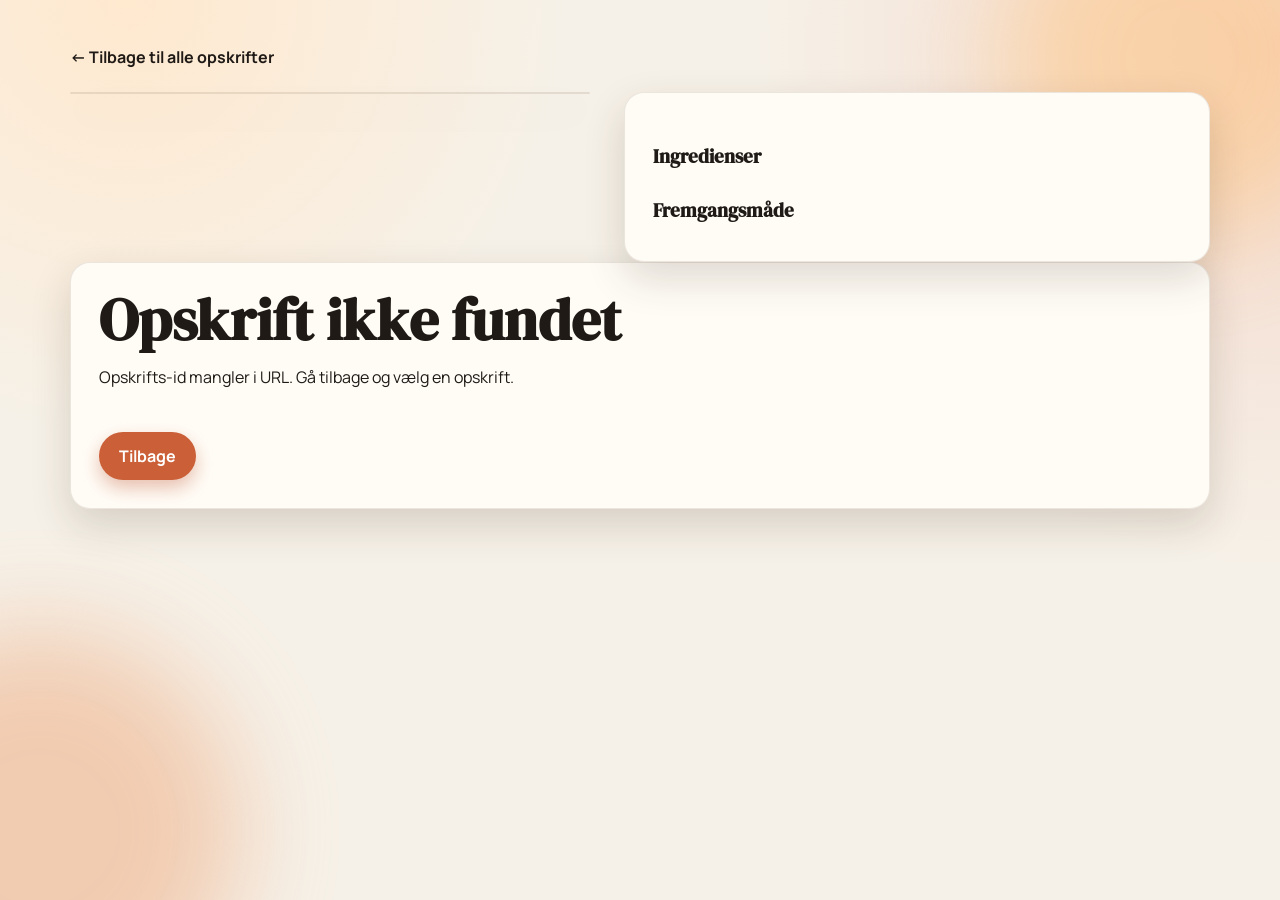
==== recipe.html @ 79aaceb4 "Add files via upload" ====
﻿<!doctype html>
<html lang="da">
<head>
  <meta charset="UTF-8" />
  <meta name="viewport" content="width=device-width, initial-scale=1.0" />
  <title>Opskrift</title>
  <link rel="preconnect" href="https://fonts.googleapis.com">
  <link rel="preconnect" href="https://fonts.gstatic.com" crossorigin>
  <link href="https://fonts.googleapis.com/css2?family=DM+Serif+Display:ital@0;1&family=Manrope:wght@400;600;700&display=swap" rel="stylesheet">
  <link rel="stylesheet" href="./styles.css" />
</head>
<body>
  <div class="bg-shape bg-shape-one" aria-hidden="true"></div>
  <div class="bg-shape bg-shape-two" aria-hidden="true"></div>

  <main class="recipe-page">
    <a class="back-link" href="./index.html">← Tilbage til alle opskrifter</a>

    <article id="recipeDetail" class="recipe-layout" hidden>
      <section class="recipe-media">
        <img id="recipeImage" src="" alt="" />
      </section>

      <section class="recipe-content">
        <p id="recipeCategory" class="detail-kicker"></p>
        <h1 id="recipeTitle" class="detail-title"></h1>
        <p id="recipeDescription" class="detail-description"></p>

        <div class="detail-meta" id="recipeMeta"></div>

        <section class="detail-block">
          <h2>Ingredienser</h2>
          <ul id="ingredientsList"></ul>
        </section>

        <section class="detail-block">
          <h2>Fremgangsmåde</h2>
          <ol id="methodList"></ol>
        </section>

        <section id="notesBlock" class="detail-block" hidden>
          <h2>Noter</h2>
          <ul id="notesList"></ul>
        </section>
      </section>
    </article>

    <section id="recipeMissing" class="recipe-missing" hidden>
      <h1>Opskriften blev ikke fundet</h1>
      <p>Denne opskrift findes ikke endnu. Gå tilbage og vælg en anden opskrift.</p>
      <a class="cta" href="./index.html">Tilbage</a>
    </section>
  </main>

  <script src="./data/recipes.js"></script>
  <script>
    const params = new URLSearchParams(window.location.search);
    const id = params.get("id");

    const detail = document.getElementById("recipeDetail");
    const missing = document.getElementById("recipeMissing");
    const missingTitle = missing.querySelector("h1");
    const missingText = missing.querySelector("p");

    function toLabel(category) {
      const map = {
        dinner: "Dinner",
        desserts: "Desserts",
        cakes: "Cakes",
        uncategorized: "Uncategorized"
      };
      return map[category] || category;
    }

    function renderList(listEl, items) {
      listEl.textContent = "";
      const normalizedItems = Array.isArray(items) ? items : [];
      normalizedItems.forEach((item) => {
        const li = document.createElement("li");
        li.textContent = item;
        listEl.appendChild(li);
      });
    }

    function renderRecipe(recipe) {
      document.title = `${recipe.title} | Familie Opskrifter`;
      document.getElementById("recipeImage").src = recipe.image;
      document.getElementById("recipeImage").alt = recipe.title;
      document.getElementById("recipeCategory").textContent = toLabel(recipe.category);
      document.getElementById("recipeTitle").textContent = recipe.title;
      document.getElementById("recipeDescription").textContent = recipe.description || "";

      const metaBits = [recipe.time, recipe.servings ? `Portioner: ${recipe.servings}` : ""].filter(Boolean);
      document.getElementById("recipeMeta").textContent = metaBits.join(" · ");

      renderList(document.getElementById("ingredientsList"), recipe.ingredients);
      renderList(document.getElementById("methodList"), recipe.method);
      const notesBlock = document.getElementById("notesBlock");
      const notes = Array.isArray(recipe.notes) ? recipe.notes.filter(Boolean) : [];
      renderList(document.getElementById("notesList"), notes);
      notesBlock.hidden = notes.length === 0;

      detail.hidden = false;
    }

    function showMissing(title, text) {
      document.title = title;
      missingTitle.textContent = title;
      missingText.textContent = text;
      missing.hidden = false;
    }

    async function loadRecipes() {
      if (Array.isArray(window.__RECIPES__)) {
        return window.__RECIPES__;
      }

      const response = await fetch("./data/recipes.json", { cache: "no-store" });
      if (!response.ok) {
        throw new Error(`Failed to load recipe data (${response.status})`);
      }
      return response.json();
    }

    async function init() {
      if (!id) {
        showMissing("Opskrift ikke fundet", "Opskrifts-id mangler i URL. Gå tilbage og vælg en opskrift.");
        return;
      }

      try {
        const recipes = await loadRecipes();
        const recipe = recipes.find((item) => String(item.id) === String(id));
        if (!recipe) {
          showMissing("Opskriften blev ikke fundet", "Denne opskrift findes ikke endnu. Gå tilbage og vælg en anden opskrift.");
          return;
        }
        renderRecipe(recipe);
      } catch (error) {
        console.error(error);
        showMissing("Kunne ikke indlæse opskrift", "Der opstod en fejl ved indlæsning af data. Prøv igen senere.");
      }
    }

    init();
  </script>
</body>
</html>
---- styles.css ----
﻿:root {
  --bg: #f6f1e8;
  --surface: #fffcf6;
  --ink: #1f1a16;
  --muted: #6d6052;
  --accent: #cb5f37;
  --accent-2: #f0c274;
  --ring: rgba(203, 95, 55, 0.35);
  --radius: 18px;
  --shadow: 0 16px 40px rgba(48, 31, 14, 0.16);
}

* {
  box-sizing: border-box;
}

body {
  margin: 0;
  font-family: "Manrope", "Segoe UI", sans-serif;
  color: var(--ink);
  background:
    radial-gradient(circle at 10% 0%, #ffe9cf 0%, transparent 30%),
    radial-gradient(circle at 100% 5%, #f4d6c9 0%, transparent 34%),
    var(--bg);
  min-height: 100vh;
}

.bg-shape {
  position: fixed;
  border-radius: 999px;
  filter: blur(50px);
  z-index: -1;
  opacity: 0.45;
}

.bg-shape-one {
  width: 360px;
  height: 360px;
  top: -120px;
  right: -80px;
  background: #ffc57a;
}

.bg-shape-two {
  width: 400px;
  height: 400px;
  left: -160px;
  bottom: -130px;
  background: #ec9f6f;
}

.hero {
  max-width: 1100px;
  margin: 0 auto;
  padding: 72px 20px 44px;
}

.kicker {
  text-transform: uppercase;
  letter-spacing: 0.12em;
  font-size: 0.75rem;
  margin: 0;
  color: var(--muted);
  font-weight: 700;
}

h1 {
  margin: 10px 0 14px;
  font-family: "DM Serif Display", Georgia, serif;
  font-size: clamp(2.1rem, 4.5vw, 4rem);
  line-height: 1.02;
  max-width: 760px;
}

.lead {
  margin: 0;
  max-width: 680px;
  color: var(--muted);
  font-size: clamp(1rem, 1.8vw, 1.2rem);
}

.cta {
  display: inline-block;
  margin-top: 28px;
  padding: 13px 20px;
  border-radius: 999px;
  color: #fff;
  background: var(--accent);
  text-decoration: none;
  font-weight: 700;
  box-shadow: 0 8px 18px rgba(181, 70, 31, 0.33);
  transition: transform 0.2s ease, box-shadow 0.2s ease;
}

.cta:hover {
  transform: translateY(-2px);
  box-shadow: 0 12px 22px rgba(181, 70, 31, 0.4);
}

.hero-actions {
  display: flex;
  flex-wrap: wrap;
  gap: 12px;
  margin-top: 28px;
}

.hero-actions .cta {
  margin-top: 0;
}

.cta-secondary {
  background: #8f5f3e;
  box-shadow: 0 8px 18px rgba(90, 56, 34, 0.3);
}

.cta-secondary:hover {
  box-shadow: 0 12px 22px rgba(90, 56, 34, 0.36);
}

.content {
  max-width: 1100px;
  margin: 0 auto 72px;
  padding: 0 20px;
}

.section-head {
  display: flex;
  justify-content: space-between;
  align-items: end;
  gap: 16px;
  margin-bottom: 18px;
}

h2 {
  margin: 0;
  font-family: "DM Serif Display", Georgia, serif;
  font-size: clamp(1.5rem, 2.6vw, 2.4rem);
}

.section-head p {
  margin: 0;
  color: var(--muted);
  font-size: 0.96rem;
}

.controls {
  display: grid;
  grid-template-columns: 1.8fr 1fr;
  gap: 14px;
  margin: 0 0 20px;
}

.control {
  display: grid;
  gap: 8px;
}

.control span {
  font-weight: 700;
  font-size: 0.85rem;
  color: var(--muted);
}

.control input,
.control select {
  width: 100%;
  border: 1px solid rgba(95, 68, 45, 0.22);
  background: var(--surface);
  border-radius: 12px;
  padding: 12px 14px;
  font: inherit;
  color: var(--ink);
  outline: none;
}

.control input:focus,
.control select:focus {
  border-color: var(--accent);
  box-shadow: 0 0 0 4px var(--ring);
}

.grid {
  display: grid;
  grid-template-columns: repeat(auto-fill, minmax(260px, 1fr));
  gap: 20px;
}

.card {
  display: block;
  background: var(--surface);
  border-radius: var(--radius);
  text-decoration: none;
  color: inherit;
  overflow: hidden;
  border: 1px solid rgba(95, 68, 45, 0.12);
  box-shadow: var(--shadow);
  transition: transform 0.24s ease, box-shadow 0.24s ease, border-color 0.24s ease;
}

.card:hover {
  transform: translateY(-4px);
  box-shadow: 0 22px 40px rgba(42, 25, 10, 0.25);
  border-color: var(--ring);
}

.card img {
  display: block;
  width: 100%;
  aspect-ratio: 1 / 1;
  object-fit: cover;
  background: #e4d7c8;
}

.card span {
  display: block;
  padding: 12px 14px 6px;
  font-weight: 700;
  font-size: 0.93rem;
}

.card small {
  display: block;
  color: var(--muted);
  font-size: 0.8rem;
  padding: 0 14px 14px;
}

.empty {
  margin-top: 14px;
  color: var(--muted);
}

@media (max-width: 680px) {
  .hero {
    padding-top: 52px;
  }

  .section-head {
    flex-direction: column;
    align-items: start;
  }

  .controls {
    grid-template-columns: 1fr;
  }

  .grid {
    grid-template-columns: repeat(2, minmax(0, 1fr));
  }
}
.recipe-page {
  max-width: 1180px;
  margin: 0 auto;
  padding: 46px 20px 72px;
}

.back-link {
  display: inline-block;
  margin-bottom: 24px;
  color: var(--ink);
  text-decoration: none;
  font-weight: 700;
}

.back-link:hover {
  text-decoration: underline;
}

.recipe-layout {
  display: grid;
  grid-template-columns: minmax(300px, 520px) 1fr;
  gap: 34px;
  align-items: start;
}

.recipe-media img {
  display: block;
  width: 100%;
  border-radius: 24px;
  box-shadow: var(--shadow);
  border: 1px solid rgba(95, 68, 45, 0.12);
}

.recipe-content {
  background: var(--surface);
  border: 1px solid rgba(95, 68, 45, 0.12);
  box-shadow: var(--shadow);
  border-radius: 20px;
  padding: 28px;
}

.detail-kicker {
  margin: 0;
  text-transform: uppercase;
  letter-spacing: 0.11em;
  font-size: 0.75rem;
  color: var(--muted);
  font-weight: 700;
}

.detail-title {
  margin: 8px 0 10px;
  font-family: "DM Serif Display", Georgia, serif;
  font-size: clamp(2rem, 4vw, 3.2rem);
  line-height: 1.05;
}

.detail-description {
  margin: 0;
  color: var(--muted);
}

.detail-meta {
  margin: 14px 0 22px;
  font-weight: 700;
}

.detail-block h2 {
  margin: 0 0 10px;
  font-size: 1.2rem;
  font-family: "DM Serif Display", Georgia, serif;
}

.detail-block + .detail-block {
  margin-top: 18px;
}

.detail-block ul,
.detail-block ol {
  margin: 0;
  padding-left: 20px;
  display: grid;
  gap: 8px;
}

.recipe-missing {
  background: var(--surface);
  border: 1px solid rgba(95, 68, 45, 0.12);
  box-shadow: var(--shadow);
  border-radius: 20px;
  padding: 28px;
}

.recipe-missing h1 {
  margin-top: 0;
}

@media (max-width: 980px) {
  .recipe-layout {
    grid-template-columns: 1fr;
  }
}

.wheel-page {
  max-width: 1100px;
  margin: 0 auto;
  padding: 48px 20px 72px;
}

.wheel-head {
  margin-bottom: 24px;
}

.wheel-controls {
  display: grid;
  grid-template-columns: 1fr auto;
  gap: 14px;
  align-items: end;
  max-width: 760px;
}

.spin-btn {
  min-width: 130px;
  margin-top: 0;
  border: 0;
  cursor: pointer;
  font: inherit;
}

.spin-btn:disabled {
  opacity: 0.55;
  cursor: not-allowed;
  transform: none;
  box-shadow: 0 8px 18px rgba(181, 70, 31, 0.22);
}

.wheel-message {
  margin: 12px 0 18px;
  min-height: 1.2em;
}

.wheel-stage {
  position: relative;
  margin: 0 auto;
  width: min(86vw, 560px);
  aspect-ratio: 1 / 1;
}

.wheel {
  position: relative;
  width: 100%;
  height: 100%;
  border-radius: 999px;
  border: 10px solid #fff3e0;
  box-shadow: 0 20px 40px rgba(49, 30, 12, 0.22);
  display: grid;
  place-items: center;
  font-family: "DM Serif Display", Georgia, serif;
  font-size: 3rem;
  color: #53392a;
}

.wheel-svg {
  width: 100%;
  height: 100%;
  display: block;
  border-radius: 999px;
  overflow: hidden;
}

.wheel-pointer {
  position: absolute;
  left: 50%;
  transform: translateX(-50%);
  top: -8px;
  width: 0;
  height: 0;
  border-left: 17px solid transparent;
  border-right: 17px solid transparent;
  border-top: 34px solid #1f1a16;
  z-index: 3;
  filter: drop-shadow(0 2px 3px rgba(0, 0, 0, 0.28));
}

.winner-card {
  margin-top: 28px;
  display: grid;
  grid-template-columns: 220px 1fr;
  gap: 18px;
  background: var(--surface);
  border: 1px solid rgba(95, 68, 45, 0.12);
  border-radius: 20px;
  box-shadow: var(--shadow);
  overflow: hidden;
}

.winner-card img {
  width: 100%;
  height: 100%;
  object-fit: cover;
  min-height: 220px;
}

.winner-info {
  padding: 18px 20px 20px 0;
}

.winner-info h2 {
  margin: 8px 0 8px;
}

.winner-meta {
  margin: 0 0 16px;
  color: var(--muted);
}

@media (max-width: 780px) {
  .wheel-controls {
    grid-template-columns: 1fr;
  }

  .spin-btn {
    width: fit-content;
  }

  .winner-card {
    grid-template-columns: 1fr;
  }

  .winner-card img {
    max-height: 280px;
  }

  .winner-info {
    padding: 14px 16px 18px;
  }
}
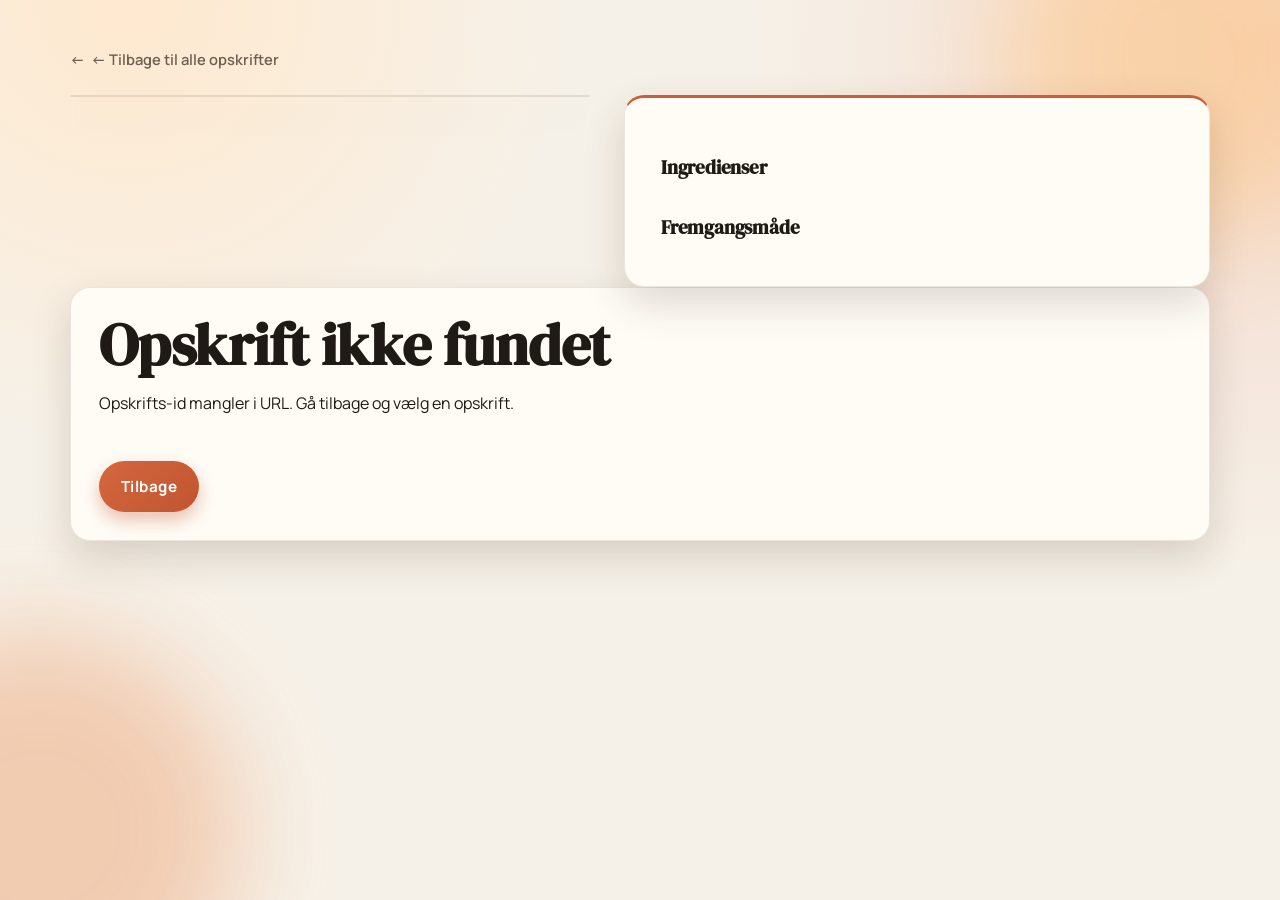
==== commit e2160cdf: "push dd" ====
--- a/recipe.html
+++ b/recipe.html
@@ -1,148 +1,151 @@
-﻿<!doctype html>
-<html lang="da">
-<head>
-  <meta charset="UTF-8" />
-  <meta name="viewport" content="width=device-width, initial-scale=1.0" />
-  <title>Opskrift</title>
-  <link rel="preconnect" href="https://fonts.googleapis.com">
-  <link rel="preconnect" href="https://fonts.gstatic.com" crossorigin>
-  <link href="https://fonts.googleapis.com/css2?family=DM+Serif+Display:ital@0;1&family=Manrope:wght@400;600;700&display=swap" rel="stylesheet">
-  <link rel="stylesheet" href="./styles.css" />
-</head>
-<body>
-  <div class="bg-shape bg-shape-one" aria-hidden="true"></div>
-  <div class="bg-shape bg-shape-two" aria-hidden="true"></div>
-
-  <main class="recipe-page">
-    <a class="back-link" href="./index.html">← Tilbage til alle opskrifter</a>
-
-    <article id="recipeDetail" class="recipe-layout" hidden>
-      <section class="recipe-media">
-        <img id="recipeImage" src="" alt="" />
-      </section>
-
-      <section class="recipe-content">
-        <p id="recipeCategory" class="detail-kicker"></p>
-        <h1 id="recipeTitle" class="detail-title"></h1>
-        <p id="recipeDescription" class="detail-description"></p>
-
-        <div class="detail-meta" id="recipeMeta"></div>
-
-        <section class="detail-block">
-          <h2>Ingredienser</h2>
-          <ul id="ingredientsList"></ul>
-        </section>
-
-        <section class="detail-block">
-          <h2>Fremgangsmåde</h2>
-          <ol id="methodList"></ol>
-        </section>
-
-        <section id="notesBlock" class="detail-block" hidden>
-          <h2>Noter</h2>
-          <ul id="notesList"></ul>
-        </section>
-      </section>
-    </article>
-
-    <section id="recipeMissing" class="recipe-missing" hidden>
-      <h1>Opskriften blev ikke fundet</h1>
-      <p>Denne opskrift findes ikke endnu. Gå tilbage og vælg en anden opskrift.</p>
-      <a class="cta" href="./index.html">Tilbage</a>
-    </section>
-  </main>
-
-  <script src="./data/recipes.js"></script>
-  <script>
-    const params = new URLSearchParams(window.location.search);
-    const id = params.get("id");
-
-    const detail = document.getElementById("recipeDetail");
-    const missing = document.getElementById("recipeMissing");
-    const missingTitle = missing.querySelector("h1");
-    const missingText = missing.querySelector("p");
-
-    function toLabel(category) {
-      const map = {
-        dinner: "Dinner",
-        desserts: "Desserts",
-        cakes: "Cakes",
-        uncategorized: "Uncategorized"
-      };
-      return map[category] || category;
-    }
-
-    function renderList(listEl, items) {
-      listEl.textContent = "";
-      const normalizedItems = Array.isArray(items) ? items : [];
-      normalizedItems.forEach((item) => {
-        const li = document.createElement("li");
-        li.textContent = item;
-        listEl.appendChild(li);
-      });
-    }
-
-    function renderRecipe(recipe) {
-      document.title = `${recipe.title} | Familie Opskrifter`;
-      document.getElementById("recipeImage").src = recipe.image;
-      document.getElementById("recipeImage").alt = recipe.title;
-      document.getElementById("recipeCategory").textContent = toLabel(recipe.category);
-      document.getElementById("recipeTitle").textContent = recipe.title;
-      document.getElementById("recipeDescription").textContent = recipe.description || "";
-
-      const metaBits = [recipe.time, recipe.servings ? `Portioner: ${recipe.servings}` : ""].filter(Boolean);
-      document.getElementById("recipeMeta").textContent = metaBits.join(" · ");
-
-      renderList(document.getElementById("ingredientsList"), recipe.ingredients);
-      renderList(document.getElementById("methodList"), recipe.method);
-      const notesBlock = document.getElementById("notesBlock");
-      const notes = Array.isArray(recipe.notes) ? recipe.notes.filter(Boolean) : [];
-      renderList(document.getElementById("notesList"), notes);
-      notesBlock.hidden = notes.length === 0;
-
-      detail.hidden = false;
-    }
-
-    function showMissing(title, text) {
-      document.title = title;
-      missingTitle.textContent = title;
-      missingText.textContent = text;
-      missing.hidden = false;
-    }
-
-    async function loadRecipes() {
-      if (Array.isArray(window.__RECIPES__)) {
-        return window.__RECIPES__;
-      }
-
-      const response = await fetch("./data/recipes.json", { cache: "no-store" });
-      if (!response.ok) {
-        throw new Error(`Failed to load recipe data (${response.status})`);
-      }
-      return response.json();
-    }
-
-    async function init() {
-      if (!id) {
-        showMissing("Opskrift ikke fundet", "Opskrifts-id mangler i URL. Gå tilbage og vælg en opskrift.");
-        return;
-      }
-
-      try {
-        const recipes = await loadRecipes();
-        const recipe = recipes.find((item) => String(item.id) === String(id));
-        if (!recipe) {
-          showMissing("Opskriften blev ikke fundet", "Denne opskrift findes ikke endnu. Gå tilbage og vælg en anden opskrift.");
-          return;
-        }
-        renderRecipe(recipe);
-      } catch (error) {
-        console.error(error);
-        showMissing("Kunne ikke indlæse opskrift", "Der opstod en fejl ved indlæsning af data. Prøv igen senere.");
-      }
-    }
-
-    init();
-  </script>
-</body>
-</html>
+﻿<!doctype html>
+<html lang="da">
+<head>
+  <meta charset="UTF-8" />
+  <meta name="viewport" content="width=device-width, initial-scale=1.0" />
+  <title>Opskrift</title>
+  <link rel="preconnect" href="https://fonts.googleapis.com">
+  <link rel="preconnect" href="https://fonts.gstatic.com" crossorigin>
+  <link href="https://fonts.googleapis.com/css2?family=DM+Serif+Display:ital@0;1&family=Manrope:wght@400;600;700&display=swap" rel="stylesheet">
+  <link rel="stylesheet" href="./styles.css" />
+</head>
+<body>
+  <div class="bg-shape bg-shape-one" aria-hidden="true"></div>
+  <div class="bg-shape bg-shape-two" aria-hidden="true"></div>
+
+  <main class="recipe-page">
+    <a class="back-link" href="./index.html">← Tilbage til alle opskrifter</a>
+
+    <article id="recipeDetail" class="recipe-layout" hidden>
+      <section class="recipe-media">
+        <img id="recipeImage" src="" alt="" />
+      </section>
+
+      <section class="recipe-content">
+        <p id="recipeCategory" class="detail-kicker"></p>
+        <h1 id="recipeTitle" class="detail-title"></h1>
+        <p id="recipeDescription" class="detail-description"></p>
+
+        <div class="detail-meta" id="recipeMeta"></div>
+
+        <section class="detail-block">
+          <h2>Ingredienser</h2>
+          <ul id="ingredientsList"></ul>
+        </section>
+
+        <section class="detail-block">
+          <h2>Fremgangsmåde</h2>
+          <ol id="methodList"></ol>
+        </section>
+
+        <section id="notesBlock" class="detail-block" hidden>
+          <h2>Noter</h2>
+          <ul id="notesList"></ul>
+        </section>
+      </section>
+    </article>
+
+    <section id="recipeMissing" class="recipe-missing" hidden>
+      <h1>Opskriften blev ikke fundet</h1>
+      <p>Denne opskrift findes ikke endnu. Gå tilbage og vælg en anden opskrift.</p>
+      <a class="cta" href="./index.html">Tilbage</a>
+    </section>
+  </main>
+
+  <script src="./data/recipes.js"></script>
+  <script>
+    const params = new URLSearchParams(window.location.search);
+    const id = params.get("id");
+
+    const detail = document.getElementById("recipeDetail");
+    const missing = document.getElementById("recipeMissing");
+    const missingTitle = missing.querySelector("h1");
+    const missingText = missing.querySelector("p");
+
+    function toLabel(category) {
+      const map = {
+        dinner: "Aftensmad",
+        desserts: "Dessert",
+        cakes: "Kager",
+        uncategorized: "Uncategorized"
+      };
+      return map[category] || category;
+    }
+
+    function renderList(listEl, items) {
+      listEl.textContent = "";
+      const normalizedItems = Array.isArray(items) ? items : [];
+      normalizedItems.forEach((item) => {
+        const li = document.createElement("li");
+        li.textContent = item;
+        if (/^(Tilbehør|Fyld|Dej\b.*|Basen|Remonce|Pynt|Bunde|Fyld og pynt|Jævning)$/i.test(item.trim())) {
+          li.className = "method-label";
+        }
+        listEl.appendChild(li);
+      });
+    }
+
+    function renderRecipe(recipe) {
+      document.title = `${recipe.title} | Familie Opskrifter`;
+      document.getElementById("recipeImage").src = recipe.image;
+      document.getElementById("recipeImage").alt = recipe.title;
+      document.getElementById("recipeCategory").textContent = toLabel(recipe.category);
+      document.getElementById("recipeTitle").textContent = recipe.title;
+      document.getElementById("recipeDescription").textContent = recipe.description || "";
+
+      const metaBits = [recipe.time, recipe.servings ? `Portioner: ${recipe.servings}` : ""].filter(Boolean);
+      document.getElementById("recipeMeta").textContent = metaBits.join(" · ");
+
+      renderList(document.getElementById("ingredientsList"), recipe.ingredients);
+      renderList(document.getElementById("methodList"), recipe.method);
+      const notesBlock = document.getElementById("notesBlock");
+      const notes = Array.isArray(recipe.notes) ? recipe.notes.filter(Boolean) : [];
+      renderList(document.getElementById("notesList"), notes);
+      notesBlock.hidden = notes.length === 0;
+
+      detail.hidden = false;
+    }
+
+    function showMissing(title, text) {
+      document.title = title;
+      missingTitle.textContent = title;
+      missingText.textContent = text;
+      missing.hidden = false;
+    }
+
+    async function loadRecipes() {
+      if (Array.isArray(window.__RECIPES__)) {
+        return window.__RECIPES__;
+      }
+
+      const response = await fetch("./data/recipes.json", { cache: "no-store" });
+      if (!response.ok) {
+        throw new Error(`Failed to load recipe data (${response.status})`);
+      }
+      return response.json();
+    }
+
+    async function init() {
+      if (!id) {
+        showMissing("Opskrift ikke fundet", "Opskrifts-id mangler i URL. Gå tilbage og vælg en opskrift.");
+        return;
+      }
+
+      try {
+        const recipes = await loadRecipes();
+        const recipe = recipes.find((item) => String(item.id) === String(id));
+        if (!recipe) {
+          showMissing("Opskriften blev ikke fundet", "Denne opskrift findes ikke endnu. Gå tilbage og vælg en anden opskrift.");
+          return;
+        }
+        renderRecipe(recipe);
+      } catch (error) {
+        console.error(error);
+        showMissing("Kunne ikke indlæse opskrift", "Der opstod en fejl ved indlæsning af data. Prøv igen senere.");
+      }
+    }
+
+    init();
+  </script>
+</body>
+</html>
--- a/styles.css
+++ b/styles.css
@@ -1,487 +1,563 @@
-﻿:root {
-  --bg: #f6f1e8;
-  --surface: #fffcf6;
-  --ink: #1f1a16;
-  --muted: #6d6052;
-  --accent: #cb5f37;
-  --accent-2: #f0c274;
-  --ring: rgba(203, 95, 55, 0.35);
-  --radius: 18px;
-  --shadow: 0 16px 40px rgba(48, 31, 14, 0.16);
-}
-
-* {
-  box-sizing: border-box;
-}
-
-body {
-  margin: 0;
-  font-family: "Manrope", "Segoe UI", sans-serif;
-  color: var(--ink);
-  background:
-    radial-gradient(circle at 10% 0%, #ffe9cf 0%, transparent 30%),
-    radial-gradient(circle at 100% 5%, #f4d6c9 0%, transparent 34%),
-    var(--bg);
-  min-height: 100vh;
-}
-
-.bg-shape {
-  position: fixed;
-  border-radius: 999px;
-  filter: blur(50px);
-  z-index: -1;
-  opacity: 0.45;
-}
-
-.bg-shape-one {
-  width: 360px;
-  height: 360px;
-  top: -120px;
-  right: -80px;
-  background: #ffc57a;
-}
-
-.bg-shape-two {
-  width: 400px;
-  height: 400px;
-  left: -160px;
-  bottom: -130px;
-  background: #ec9f6f;
-}
-
-.hero {
-  max-width: 1100px;
-  margin: 0 auto;
-  padding: 72px 20px 44px;
-}
-
-.kicker {
-  text-transform: uppercase;
-  letter-spacing: 0.12em;
-  font-size: 0.75rem;
-  margin: 0;
-  color: var(--muted);
-  font-weight: 700;
-}
-
-h1 {
-  margin: 10px 0 14px;
-  font-family: "DM Serif Display", Georgia, serif;
-  font-size: clamp(2.1rem, 4.5vw, 4rem);
-  line-height: 1.02;
-  max-width: 760px;
-}
-
-.lead {
-  margin: 0;
-  max-width: 680px;
-  color: var(--muted);
-  font-size: clamp(1rem, 1.8vw, 1.2rem);
-}
-
-.cta {
-  display: inline-block;
-  margin-top: 28px;
-  padding: 13px 20px;
-  border-radius: 999px;
-  color: #fff;
-  background: var(--accent);
-  text-decoration: none;
-  font-weight: 700;
-  box-shadow: 0 8px 18px rgba(181, 70, 31, 0.33);
-  transition: transform 0.2s ease, box-shadow 0.2s ease;
-}
-
-.cta:hover {
-  transform: translateY(-2px);
-  box-shadow: 0 12px 22px rgba(181, 70, 31, 0.4);
-}
-
-.hero-actions {
-  display: flex;
-  flex-wrap: wrap;
-  gap: 12px;
-  margin-top: 28px;
-}
-
-.hero-actions .cta {
-  margin-top: 0;
-}
-
-.cta-secondary {
-  background: #8f5f3e;
-  box-shadow: 0 8px 18px rgba(90, 56, 34, 0.3);
-}
-
-.cta-secondary:hover {
-  box-shadow: 0 12px 22px rgba(90, 56, 34, 0.36);
-}
-
-.content {
-  max-width: 1100px;
-  margin: 0 auto 72px;
-  padding: 0 20px;
-}
-
-.section-head {
-  display: flex;
-  justify-content: space-between;
-  align-items: end;
-  gap: 16px;
-  margin-bottom: 18px;
-}
-
-h2 {
-  margin: 0;
-  font-family: "DM Serif Display", Georgia, serif;
-  font-size: clamp(1.5rem, 2.6vw, 2.4rem);
-}
-
-.section-head p {
-  margin: 0;
-  color: var(--muted);
-  font-size: 0.96rem;
-}
-
-.controls {
-  display: grid;
-  grid-template-columns: 1.8fr 1fr;
-  gap: 14px;
-  margin: 0 0 20px;
-}
-
-.control {
-  display: grid;
-  gap: 8px;
-}
-
-.control span {
-  font-weight: 700;
-  font-size: 0.85rem;
-  color: var(--muted);
-}
-
-.control input,
-.control select {
-  width: 100%;
-  border: 1px solid rgba(95, 68, 45, 0.22);
-  background: var(--surface);
-  border-radius: 12px;
-  padding: 12px 14px;
-  font: inherit;
-  color: var(--ink);
-  outline: none;
-}
-
-.control input:focus,
-.control select:focus {
-  border-color: var(--accent);
-  box-shadow: 0 0 0 4px var(--ring);
-}
-
-.grid {
-  display: grid;
-  grid-template-columns: repeat(auto-fill, minmax(260px, 1fr));
-  gap: 20px;
-}
-
-.card {
-  display: block;
-  background: var(--surface);
-  border-radius: var(--radius);
-  text-decoration: none;
-  color: inherit;
-  overflow: hidden;
-  border: 1px solid rgba(95, 68, 45, 0.12);
-  box-shadow: var(--shadow);
-  transition: transform 0.24s ease, box-shadow 0.24s ease, border-color 0.24s ease;
-}
-
-.card:hover {
-  transform: translateY(-4px);
-  box-shadow: 0 22px 40px rgba(42, 25, 10, 0.25);
-  border-color: var(--ring);
-}
-
-.card img {
-  display: block;
-  width: 100%;
-  aspect-ratio: 1 / 1;
-  object-fit: cover;
-  background: #e4d7c8;
-}
-
-.card span {
-  display: block;
-  padding: 12px 14px 6px;
-  font-weight: 700;
-  font-size: 0.93rem;
-}
-
-.card small {
-  display: block;
-  color: var(--muted);
-  font-size: 0.8rem;
-  padding: 0 14px 14px;
-}
-
-.empty {
-  margin-top: 14px;
-  color: var(--muted);
-}
-
-@media (max-width: 680px) {
-  .hero {
-    padding-top: 52px;
-  }
-
-  .section-head {
-    flex-direction: column;
-    align-items: start;
-  }
-
-  .controls {
-    grid-template-columns: 1fr;
-  }
-
-  .grid {
-    grid-template-columns: repeat(2, minmax(0, 1fr));
-  }
-}
-.recipe-page {
-  max-width: 1180px;
-  margin: 0 auto;
-  padding: 46px 20px 72px;
-}
-
-.back-link {
-  display: inline-block;
-  margin-bottom: 24px;
-  color: var(--ink);
-  text-decoration: none;
-  font-weight: 700;
-}
-
-.back-link:hover {
-  text-decoration: underline;
-}
-
-.recipe-layout {
-  display: grid;
-  grid-template-columns: minmax(300px, 520px) 1fr;
-  gap: 34px;
-  align-items: start;
-}
-
-.recipe-media img {
-  display: block;
-  width: 100%;
-  border-radius: 24px;
-  box-shadow: var(--shadow);
-  border: 1px solid rgba(95, 68, 45, 0.12);
-}
-
-.recipe-content {
-  background: var(--surface);
-  border: 1px solid rgba(95, 68, 45, 0.12);
-  box-shadow: var(--shadow);
-  border-radius: 20px;
-  padding: 28px;
-}
-
-.detail-kicker {
-  margin: 0;
-  text-transform: uppercase;
-  letter-spacing: 0.11em;
-  font-size: 0.75rem;
-  color: var(--muted);
-  font-weight: 700;
-}
-
-.detail-title {
-  margin: 8px 0 10px;
-  font-family: "DM Serif Display", Georgia, serif;
-  font-size: clamp(2rem, 4vw, 3.2rem);
-  line-height: 1.05;
-}
-
-.detail-description {
-  margin: 0;
-  color: var(--muted);
-}
-
-.detail-meta {
-  margin: 14px 0 22px;
-  font-weight: 700;
-}
-
-.detail-block h2 {
-  margin: 0 0 10px;
-  font-size: 1.2rem;
-  font-family: "DM Serif Display", Georgia, serif;
-}
-
-.detail-block + .detail-block {
-  margin-top: 18px;
-}
-
-.detail-block ul,
-.detail-block ol {
-  margin: 0;
-  padding-left: 20px;
-  display: grid;
-  gap: 8px;
-}
-
-.recipe-missing {
-  background: var(--surface);
-  border: 1px solid rgba(95, 68, 45, 0.12);
-  box-shadow: var(--shadow);
-  border-radius: 20px;
-  padding: 28px;
-}
-
-.recipe-missing h1 {
-  margin-top: 0;
-}
-
-@media (max-width: 980px) {
-  .recipe-layout {
-    grid-template-columns: 1fr;
-  }
-}
-
-.wheel-page {
-  max-width: 1100px;
-  margin: 0 auto;
-  padding: 48px 20px 72px;
-}
-
-.wheel-head {
-  margin-bottom: 24px;
-}
-
-.wheel-controls {
-  display: grid;
-  grid-template-columns: 1fr auto;
-  gap: 14px;
-  align-items: end;
-  max-width: 760px;
-}
-
-.spin-btn {
-  min-width: 130px;
-  margin-top: 0;
-  border: 0;
-  cursor: pointer;
-  font: inherit;
-}
-
-.spin-btn:disabled {
-  opacity: 0.55;
-  cursor: not-allowed;
-  transform: none;
-  box-shadow: 0 8px 18px rgba(181, 70, 31, 0.22);
-}
-
-.wheel-message {
-  margin: 12px 0 18px;
-  min-height: 1.2em;
-}
-
-.wheel-stage {
-  position: relative;
-  margin: 0 auto;
-  width: min(86vw, 560px);
-  aspect-ratio: 1 / 1;
-}
-
-.wheel {
-  position: relative;
-  width: 100%;
-  height: 100%;
-  border-radius: 999px;
-  border: 10px solid #fff3e0;
-  box-shadow: 0 20px 40px rgba(49, 30, 12, 0.22);
-  display: grid;
-  place-items: center;
-  font-family: "DM Serif Display", Georgia, serif;
-  font-size: 3rem;
-  color: #53392a;
-}
-
-.wheel-svg {
-  width: 100%;
-  height: 100%;
-  display: block;
-  border-radius: 999px;
-  overflow: hidden;
-}
-
-.wheel-pointer {
-  position: absolute;
-  left: 50%;
-  transform: translateX(-50%);
-  top: -8px;
-  width: 0;
-  height: 0;
-  border-left: 17px solid transparent;
-  border-right: 17px solid transparent;
-  border-top: 34px solid #1f1a16;
-  z-index: 3;
-  filter: drop-shadow(0 2px 3px rgba(0, 0, 0, 0.28));
-}
-
-.winner-card {
-  margin-top: 28px;
-  display: grid;
-  grid-template-columns: 220px 1fr;
-  gap: 18px;
-  background: var(--surface);
-  border: 1px solid rgba(95, 68, 45, 0.12);
-  border-radius: 20px;
-  box-shadow: var(--shadow);
-  overflow: hidden;
-}
-
-.winner-card img {
-  width: 100%;
-  height: 100%;
-  object-fit: cover;
-  min-height: 220px;
-}
-
-.winner-info {
-  padding: 18px 20px 20px 0;
-}
-
-.winner-info h2 {
-  margin: 8px 0 8px;
-}
-
-.winner-meta {
-  margin: 0 0 16px;
-  color: var(--muted);
-}
-
-@media (max-width: 780px) {
-  .wheel-controls {
-    grid-template-columns: 1fr;
-  }
-
-  .spin-btn {
-    width: fit-content;
-  }
-
-  .winner-card {
-    grid-template-columns: 1fr;
-  }
-
-  .winner-card img {
-    max-height: 280px;
-  }
-
-  .winner-info {
-    padding: 14px 16px 18px;
-  }
-}
+﻿:root {
+  --bg: #f6f1e8;
+  --surface: #fffcf6;
+  --ink: #1f1a16;
+  --muted: #6d6052;
+  --accent: #cb5f37;
+  --accent-2: #f0c274;
+  --ring: rgba(203, 95, 55, 0.35);
+  --radius: 18px;
+  --shadow: 0 16px 40px rgba(48, 31, 14, 0.16);
+}
+
+html {
+  scroll-behavior: smooth;
+}
+
+* {
+  box-sizing: border-box;
+}
+
+body {
+  margin: 0;
+  font-family: "Manrope", "Segoe UI", sans-serif;
+  color: var(--ink);
+  line-height: 1.65;
+  text-rendering: optimizeLegibility;
+  font-feature-settings: "kern" 1, "liga" 1;
+  background:
+    radial-gradient(circle at 10% 0%, #ffe9cf 0%, transparent 30%),
+    radial-gradient(circle at 100% 5%, #f4d6c9 0%, transparent 34%),
+    var(--bg);
+  min-height: 100vh;
+}
+
+.bg-shape {
+  position: fixed;
+  border-radius: 999px;
+  filter: blur(50px);
+  z-index: -1;
+  opacity: 0.45;
+}
+
+.bg-shape-one {
+  width: 360px;
+  height: 360px;
+  top: -120px;
+  right: -80px;
+  background: #ffc57a;
+}
+
+.bg-shape-two {
+  width: 400px;
+  height: 400px;
+  left: -160px;
+  bottom: -130px;
+  background: #ec9f6f;
+}
+
+.hero {
+  max-width: 1100px;
+  margin: 0 auto;
+  padding: 72px 20px 44px;
+}
+
+.kicker {
+  text-transform: uppercase;
+  letter-spacing: 0.12em;
+  font-size: 0.75rem;
+  margin: 0;
+  color: var(--muted);
+  font-weight: 700;
+}
+
+h1 {
+  margin: 10px 0 14px;
+  font-family: "DM Serif Display", Georgia, serif;
+  font-size: clamp(2.1rem, 4.5vw, 4rem);
+  line-height: 1.02;
+  letter-spacing: -0.01em;
+  max-width: 760px;
+}
+
+.lead {
+  margin: 0;
+  max-width: 680px;
+  color: var(--muted);
+  font-size: clamp(1rem, 1.8vw, 1.2rem);
+  line-height: 1.55;
+}
+
+.cta {
+  display: inline-block;
+  margin-top: 28px;
+  padding: 13px 22px;
+  border-radius: 999px;
+  color: #fff;
+  background: linear-gradient(135deg, #d4673e, #c05530);
+  text-decoration: none;
+  font-weight: 700;
+  font-size: 0.95rem;
+  letter-spacing: 0.03em;
+  box-shadow: 0 8px 18px rgba(181, 70, 31, 0.33);
+  transition: transform 0.2s ease, box-shadow 0.2s ease;
+}
+
+.cta:hover {
+  transform: translateY(-2px);
+  box-shadow: 0 12px 22px rgba(181, 70, 31, 0.4);
+}
+
+.hero-actions {
+  display: flex;
+  flex-wrap: wrap;
+  gap: 12px;
+  margin-top: 28px;
+}
+
+.hero-actions .cta {
+  margin-top: 0;
+}
+
+.cta-secondary {
+  background: #8f5f3e;
+  box-shadow: 0 8px 18px rgba(90, 56, 34, 0.3);
+}
+
+.cta-secondary:hover {
+  box-shadow: 0 12px 22px rgba(90, 56, 34, 0.36);
+}
+
+.content {
+  max-width: 1100px;
+  margin: 0 auto 72px;
+  padding: 0 20px;
+}
+
+.section-head {
+  display: flex;
+  justify-content: space-between;
+  align-items: end;
+  gap: 16px;
+  margin-bottom: 18px;
+}
+
+h2 {
+  margin: 0;
+  font-family: "DM Serif Display", Georgia, serif;
+  font-size: clamp(1.5rem, 2.6vw, 2.4rem);
+  letter-spacing: -0.01em;
+}
+
+.section-head p {
+  margin: 0;
+  color: var(--muted);
+  font-size: 0.96rem;
+}
+
+.controls {
+  display: grid;
+  grid-template-columns: 1.8fr 1fr;
+  gap: 14px;
+  margin: 0 0 20px;
+}
+
+.control {
+  display: grid;
+  gap: 8px;
+}
+
+.control span {
+  font-weight: 700;
+  font-size: 0.85rem;
+  color: var(--muted);
+}
+
+.control input,
+.control select {
+  width: 100%;
+  border: 1px solid rgba(95, 68, 45, 0.22);
+  background: var(--surface);
+  border-radius: 12px;
+  padding: 13px 16px;
+  font: inherit;
+  color: var(--ink);
+  outline: none;
+  transition: border-color 0.2s ease, box-shadow 0.2s ease;
+}
+
+.control select {
+  appearance: none;
+  background-image: url("data:image/svg+xml,%3Csvg xmlns='http://www.w3.org/2000/svg' width='12' height='8' viewBox='0 0 12 8'%3E%3Cpath d='M1 1l5 5 5-5' stroke='%236d6052' stroke-width='1.8' fill='none' stroke-linecap='round' stroke-linejoin='round'/%3E%3C/svg%3E");
+  background-repeat: no-repeat;
+  background-position: right 14px center;
+  padding-right: 38px;
+}
+
+.control input:focus,
+.control select:focus {
+  border-color: var(--accent);
+  box-shadow: 0 0 0 4px var(--ring);
+}
+
+.grid {
+  display: grid;
+  grid-template-columns: repeat(auto-fill, minmax(260px, 1fr));
+  gap: 20px;
+}
+
+.card {
+  display: block;
+  background: linear-gradient(160deg, #fffcf6 0%, #fdf7ee 100%);
+  border-radius: var(--radius);
+  text-decoration: none;
+  color: inherit;
+  overflow: hidden;
+  border: 1px solid rgba(95, 68, 45, 0.12);
+  box-shadow: var(--shadow);
+  transition: transform 0.24s ease, box-shadow 0.24s ease, border-color 0.24s ease;
+}
+
+.card:hover {
+  transform: translateY(-4px);
+  box-shadow: 0 22px 48px rgba(42, 25, 10, 0.22), inset 0 1px 0 rgba(255, 255, 255, 0.8);
+  border-color: var(--ring);
+}
+
+.card img {
+  display: block;
+  width: 100%;
+  aspect-ratio: 1 / 1;
+  object-fit: cover;
+  background: #e4d7c8;
+  transition: transform 0.4s ease;
+}
+
+.card:hover img {
+  transform: scale(1.04);
+}
+
+.card span {
+  display: block;
+  padding: 12px 14px 6px;
+  font-weight: 700;
+  font-size: 0.93rem;
+}
+
+.card small {
+  display: block;
+  color: var(--muted);
+  font-size: 0.8rem;
+  padding: 0 14px 14px;
+}
+
+.empty {
+  margin-top: 14px;
+  color: var(--muted);
+}
+
+@media (max-width: 680px) {
+  .hero {
+    padding-top: 52px;
+  }
+
+  .section-head {
+    flex-direction: column;
+    align-items: start;
+  }
+
+  .controls {
+    grid-template-columns: 1fr;
+  }
+
+  .grid {
+    grid-template-columns: repeat(2, minmax(0, 1fr));
+  }
+}
+.recipe-page {
+  max-width: 1180px;
+  margin: 0 auto;
+  padding: 46px 20px 72px;
+}
+
+.back-link {
+  display: inline-flex;
+  align-items: center;
+  gap: 6px;
+  margin-bottom: 24px;
+  color: var(--muted);
+  text-decoration: none;
+  font-weight: 600;
+  font-size: 0.92rem;
+  transition: color 0.2s ease, gap 0.2s ease;
+}
+
+.back-link::before {
+  content: "←";
+  font-size: 1em;
+  transition: transform 0.2s ease;
+}
+
+.back-link:hover {
+  color: var(--ink);
+}
+
+.back-link:hover::before {
+  transform: translateX(-3px);
+}
+
+.recipe-layout {
+  display: grid;
+  grid-template-columns: minmax(300px, 520px) 1fr;
+  gap: 34px;
+  align-items: start;
+}
+
+.recipe-media img {
+  display: block;
+  width: 100%;
+  border-radius: 24px;
+  box-shadow: var(--shadow);
+  border: 1px solid rgba(95, 68, 45, 0.12);
+}
+
+.recipe-content {
+  background: var(--surface);
+  border: 1px solid rgba(95, 68, 45, 0.12);
+  border-top: 3px solid var(--accent);
+  box-shadow: var(--shadow);
+  border-radius: 20px;
+  padding: 32px 36px;
+}
+
+.detail-kicker {
+  margin: 0;
+  text-transform: uppercase;
+  letter-spacing: 0.11em;
+  font-size: 0.75rem;
+  color: var(--muted);
+  font-weight: 700;
+}
+
+.detail-title {
+  margin: 8px 0 10px;
+  font-family: "DM Serif Display", Georgia, serif;
+  font-size: clamp(2rem, 4vw, 3.2rem);
+  line-height: 1.05;
+}
+
+.detail-description {
+  margin: 0;
+  color: var(--muted);
+}
+
+.detail-meta {
+  margin: 14px 0 22px;
+  font-weight: 700;
+}
+
+.detail-block h2 {
+  margin: 0 0 10px;
+  font-size: 1.2rem;
+  font-family: "DM Serif Display", Georgia, serif;
+}
+
+.detail-block + .detail-block {
+  margin-top: 18px;
+}
+
+.detail-block ul,
+.detail-block ol {
+  margin: 0;
+  padding-left: 20px;
+  display: grid;
+  gap: 8px;
+}
+
+.detail-block ol {
+  list-style: none;
+  padding-left: 0;
+  counter-reset: method-counter;
+}
+
+.detail-block ol li {
+  counter-increment: method-counter;
+  padding-left: 28px;
+  position: relative;
+}
+
+.detail-block ol li::before {
+  content: counter(method-counter) ".";
+  position: absolute;
+  left: 0;
+  color: var(--muted);
+  font-weight: 700;
+  font-size: 0.88rem;
+  top: 0.15em;
+}
+
+.method-label {
+  list-style: none;
+  margin-left: 0;
+  padding-left: 0;
+  font-weight: 700;
+  margin-top: 6px;
+  counter-increment: none;
+}
+
+.method-label::before {
+  display: none;
+}
+
+.recipe-missing {
+  background: var(--surface);
+  border: 1px solid rgba(95, 68, 45, 0.12);
+  box-shadow: var(--shadow);
+  border-radius: 20px;
+  padding: 28px;
+}
+
+.recipe-missing h1 {
+  margin-top: 0;
+}
+
+@media (max-width: 980px) {
+  .recipe-layout {
+    grid-template-columns: 1fr;
+  }
+}
+
+.wheel-page {
+  max-width: 1100px;
+  margin: 0 auto;
+  padding: 48px 20px 72px;
+}
+
+.wheel-head {
+  margin-bottom: 24px;
+}
+
+.wheel-controls {
+  display: grid;
+  grid-template-columns: 1fr auto;
+  gap: 14px;
+  align-items: end;
+  max-width: 760px;
+}
+
+.spin-btn {
+  min-width: 130px;
+  margin-top: 0;
+  border: 0;
+  cursor: pointer;
+  font: inherit;
+}
+
+.spin-btn:disabled {
+  opacity: 0.55;
+  cursor: not-allowed;
+  transform: none;
+  box-shadow: 0 8px 18px rgba(181, 70, 31, 0.22);
+}
+
+.wheel-message {
+  margin: 12px 0 18px;
+  min-height: 1.2em;
+}
+
+.wheel-stage {
+  position: relative;
+  margin: 0 auto;
+  width: min(86vw, 560px);
+  aspect-ratio: 1 / 1;
+}
+
+.wheel {
+  position: relative;
+  width: 100%;
+  height: 100%;
+  border-radius: 999px;
+  border: 10px solid #fff3e0;
+  box-shadow: 0 20px 40px rgba(49, 30, 12, 0.22);
+  display: grid;
+  place-items: center;
+  font-family: "DM Serif Display", Georgia, serif;
+  font-size: 3rem;
+  color: #53392a;
+}
+
+.wheel-svg {
+  width: 100%;
+  height: 100%;
+  display: block;
+  border-radius: 999px;
+  overflow: hidden;
+}
+
+.wheel-pointer {
+  position: absolute;
+  left: 50%;
+  transform: translateX(-50%);
+  top: -8px;
+  width: 0;
+  height: 0;
+  border-left: 17px solid transparent;
+  border-right: 17px solid transparent;
+  border-top: 34px solid #1f1a16;
+  z-index: 3;
+  filter: drop-shadow(0 2px 3px rgba(0, 0, 0, 0.28));
+}
+
+.winner-card {
+  margin-top: 28px;
+  display: grid;
+  grid-template-columns: 220px 1fr;
+  gap: 18px;
+  background: var(--surface);
+  border: 1px solid rgba(95, 68, 45, 0.12);
+  border-radius: 20px;
+  box-shadow: var(--shadow);
+  overflow: hidden;
+}
+
+.winner-card img {
+  width: 100%;
+  height: 100%;
+  object-fit: cover;
+  min-height: 220px;
+}
+
+.winner-info {
+  padding: 18px 20px 20px 0;
+}
+
+.winner-info h2 {
+  margin: 8px 0 8px;
+}
+
+.winner-meta {
+  margin: 0 0 16px;
+  color: var(--muted);
+}
+
+@media (max-width: 780px) {
+  .wheel-controls {
+    grid-template-columns: 1fr;
+  }
+
+  .spin-btn {
+    width: fit-content;
+  }
+
+  .winner-card {
+    grid-template-columns: 1fr;
+  }
+
+  .winner-card img {
+    max-height: 280px;
+  }
+
+  .winner-info {
+    padding: 14px 16px 18px;
+  }
+}
